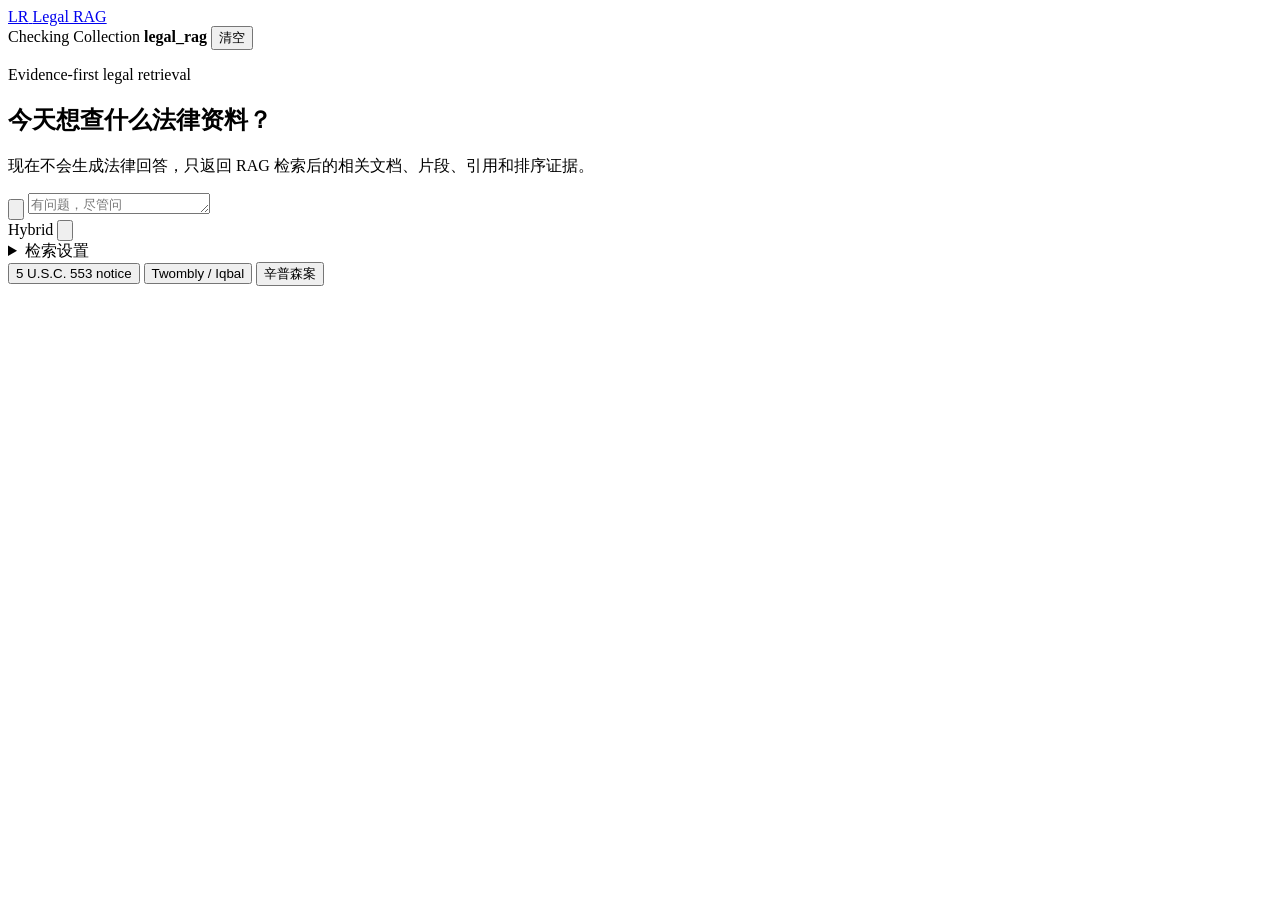
==== src/legal_rag/web/index.html @ 94f31034 "feat: add metadata filters to retrieval" ====
<!doctype html>
<html lang="zh-CN">
  <head>
    <meta charset="utf-8" />
    <meta name="viewport" content="width=device-width, initial-scale=1" />
    <title>Legal RAG</title>
    <link rel="preconnect" href="https://fonts.googleapis.com" />
    <link rel="preconnect" href="https://fonts.gstatic.com" crossorigin />
    <link
      href="https://fonts.googleapis.com/css2?family=Geist:wght@400;500;600;700;800;900&family=Geist+Mono:wght@500;700&display=swap"
      rel="stylesheet"
    />
    <link rel="stylesheet" href="/static/styles.css" />
  </head>
  <body>
    <header class="app-header" aria-label="Legal RAG workspace status">
      <a class="brand" href="/" aria-label="Legal RAG home">
        <span class="brand-mark">LR</span>
        <span>Legal RAG</span>
      </a>
      <div class="runtime-strip">
        <span class="status-pill">
          <span class="pulse-dot" aria-hidden="true"></span>
          <span id="apiStatus">Checking</span>
        </span>
        <span class="status-pill">Collection <strong id="collectionName">legal_rag</strong></span>
        <button class="ghost-button" id="clearBtn" type="button">清空</button>
      </div>
    </header>

    <main class="docket-shell" aria-label="Legal RAG evidence assistant">
      <section class="empty-state" id="emptyState" aria-label="Start a retrieval chat">
        <p class="kicker">Evidence-first legal retrieval</p>
        <h1>今天想查什么法律资料？</h1>
        <p class="intro-copy">
          现在不会生成法律回答，只返回 RAG 检索后的相关文档、片段、引用和排序证据。
        </p>
      </section>

      <section class="chat-log" id="chatLog" aria-live="polite" aria-label="Retrieval conversation"></section>

      <section class="composer-shell" aria-label="Ask the legal corpus">
        <form class="prompt-bar" id="queryForm">
          <button class="icon-button" type="button" id="ingestBtn" title="导入默认语料">
            <span aria-hidden="true">
              <svg viewBox="0 0 24 24" focusable="false">
                <path d="M12 3v12M7 10l5 5 5-5M5 21h14" />
              </svg>
            </span>
          </button>
          <textarea
            id="questionInput"
            rows="1"
            spellcheck="true"
            placeholder="有问题，尽管问"
            aria-label="法律资料检索问题"
          ></textarea>
          <div class="composer-actions">
            <span class="mode-readout" id="modeReadout">Hybrid</span>
            <button class="send-button" id="sendBtn" type="submit" aria-label="查找资料">
              <svg viewBox="0 0 24 24" focusable="false" aria-hidden="true">
                <path d="M5 12h14M13 6l6 6-6 6" />
              </svg>
            </button>
          </div>
        </form>

        <details class="advanced-panel">
          <summary>检索设置</summary>
          <div class="control-row">
            <div class="mode-switch" role="radiogroup" aria-label="Retrieval mode">
              <button class="segment active" type="button" data-mode="hybrid">Hybrid</button>
              <button class="segment" type="button" data-mode="dense">Dense</button>
              <button class="segment" type="button" data-mode="bm25">BM25</button>
            </div>
            <label class="range-control" for="topK">
              <span>Top K</span>
              <output id="topKValue">8</output>
              <input id="topK" type="range" min="1" max="20" value="8" />
            </label>
          </div>
          <div class="filter-grid" aria-label="Metadata filters">
            <label class="filter-field" for="filterDocType">
              <span>文档类型</span>
              <select id="filterDocType">
                <option value="">不限</option>
                <option value="case">Case</option>
                <option value="statute">Statute</option>
                <option value="regulation">Regulation</option>
                <option value="other">Other</option>
              </select>
            </label>
            <label class="filter-field" for="filterJurisdiction">
              <span>管辖区</span>
              <input id="filterJurisdiction" type="text" placeholder="US" />
            </label>
            <label class="filter-field" for="filterCourt">
              <span>法院</span>
              <input id="filterCourt" type="text" placeholder="Supreme Court" />
            </label>
            <label class="filter-field" for="filterDateFrom">
              <span>起始日期</span>
              <input id="filterDateFrom" type="date" />
            </label>
            <label class="filter-field" for="filterDateTo">
              <span>结束日期</span>
              <input id="filterDateTo" type="date" />
            </label>
          </div>
        </details>

        <div class="sample-row" aria-label="Sample legal retrieval questions">
          <button class="sample-chip" type="button" data-sample="What does 5 U.S.C. 553 require for notice?">
            5 U.S.C. 553 notice
          </button>
          <button class="sample-chip" type="button" data-sample="How do Twombly and Iqbal describe plausibility pleading?">
            Twombly / Iqbal
          </button>
          <button class="sample-chip" type="button" data-sample="辛普森案">
            辛普森案
          </button>
        </div>
      </section>
    </main>

    <template id="scoreTemplate">
      <div class="score-grid"></div>
    </template>

    <script src="/static/app.js" defer></script>
  </body>
</html>
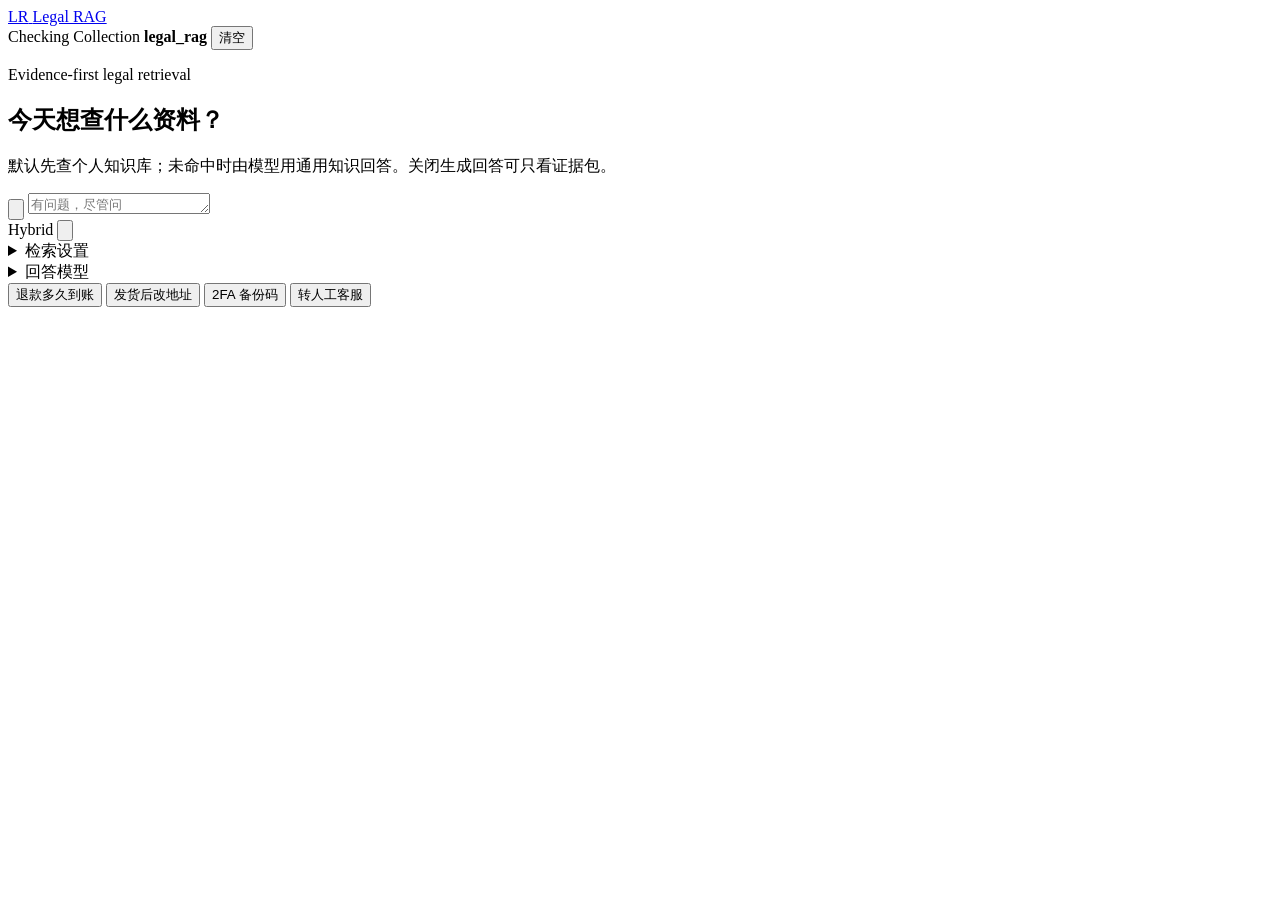
==== commit 40387f38: "feat: implement core RAG architecture with text chunking, query intent routing, and web UI scaffoldi" ====
--- a/src/legal_rag/web/index.html
+++ b/src/legal_rag/web/index.html
@@ -31,15 +31,15 @@
     <main class="docket-shell" aria-label="Legal RAG evidence assistant">
       <section class="empty-state" id="emptyState" aria-label="Start a retrieval chat">
         <p class="kicker">Evidence-first legal retrieval</p>
-        <h1>今天想查什么法律资料？</h1>
+        <h1>今天想查什么资料？</h1>
         <p class="intro-copy">
-          现在不会生成法律回答，只返回 RAG 检索后的相关文档、片段、引用和排序证据。
+          默认先查个人知识库；未命中时由模型用通用知识回答。关闭生成回答可只看证据包。
         </p>
       </section>
 
       <section class="chat-log" id="chatLog" aria-live="polite" aria-label="Retrieval conversation"></section>
 
-      <section class="composer-shell" aria-label="Ask the legal corpus">
+      <section class="composer-shell" aria-label="Ask the retrieval corpus">
         <form class="prompt-bar" id="queryForm">
           <button class="icon-button" type="button" id="ingestBtn" title="导入默认语料">
             <span aria-hidden="true">
@@ -87,6 +87,10 @@
                 <option value="case">Case</option>
                 <option value="statute">Statute</option>
                 <option value="regulation">Regulation</option>
+                <option value="policy">Policy</option>
+                <option value="guide">Guide</option>
+                <option value="sop">SOP</option>
+                <option value="faq">FAQ</option>
                 <option value="other">Other</option>
               </select>
             </label>
@@ -106,18 +110,81 @@
               <span>结束日期</span>
               <input id="filterDateTo" type="date" />
             </label>
+            <label class="filter-field" for="filterDomain">
+              <span>领域</span>
+              <input id="filterDomain" type="text" placeholder="customer_support" />
+            </label>
+            <label class="filter-field" for="filterProduct">
+              <span>产品</span>
+              <input id="filterProduct" type="text" placeholder="commerce" />
+            </label>
+            <label class="filter-field" for="filterCategory">
+              <span>分类</span>
+              <input id="filterCategory" type="text" placeholder="returns" />
+            </label>
+            <label class="filter-field" for="filterLocale">
+              <span>语言</span>
+              <input id="filterLocale" type="text" placeholder="zh-cn" />
+            </label>
           </div>
         </details>
 
-        <div class="sample-row" aria-label="Sample legal retrieval questions">
-          <button class="sample-chip" type="button" data-sample="What does 5 U.S.C. 553 require for notice?">
-            5 U.S.C. 553 notice
+        <details class="advanced-panel llm-panel">
+          <summary>回答模型</summary>
+          <div class="control-row llm-control-row">
+            <label class="toggle-field" for="answerEnabled">
+              <input id="answerEnabled" type="checkbox" checked />
+              <span>生成回答</span>
+            </label>
+            <label class="filter-field" for="llmPreset">
+              <span>模型预设</span>
+              <select id="llmPreset">
+                <option value="ollama-gemma4">Ollama Gemma 4 E2B</option>
+                <option value="deepseek-chat">DeepSeek Chat</option>
+                <option value="openai-compatible">OpenAI Compatible</option>
+                <option value="openrouter">OpenRouter</option>
+                <option value="siliconflow">SiliconFlow</option>
+                <option value="lmstudio">LM Studio Local</option>
+                <option value="custom">Custom</option>
+              </select>
+            </label>
+          </div>
+          <div class="filter-grid" aria-label="Answer model configuration">
+            <label class="filter-field" for="llmBaseUrl">
+              <span>Base URL</span>
+              <input id="llmBaseUrl" type="text" spellcheck="false" />
+            </label>
+            <label class="filter-field" for="llmModel">
+              <span>Model</span>
+              <input id="llmModel" type="text" spellcheck="false" />
+            </label>
+            <label class="filter-field" for="llmApiKey">
+              <span>API Key</span>
+              <input id="llmApiKey" type="password" autocomplete="off" placeholder="只在本次请求发送" />
+            </label>
+            <label class="filter-field" for="llmTemperature">
+              <span>Temperature</span>
+              <input id="llmTemperature" type="number" min="0" max="2" step="0.1" value="0.2" />
+            </label>
+            <label class="filter-field" for="llmMaxTokens">
+              <span>Max tokens</span>
+              <input id="llmMaxTokens" type="number" min="64" max="4000" step="64" value="700" />
+            </label>
+          </div>
+        </details>
+
+        <div class="sample-row" aria-label="Sample retrieval questions">
+          <button class="sample-chip" type="button" data-sample="退款多久到账">
+            退款多久到账
           </button>
-          <button class="sample-chip" type="button" data-sample="How do Twombly and Iqbal describe plausibility pleading?">
-            Twombly / Iqbal
+          <button class="sample-chip" type="button" data-sample="订单发货后还能改地址吗">
+            发货后改地址
           </button>
-          <button class="sample-chip" type="button" data-sample="辛普森案">
-            辛普森案
+          <button class="sample-chip" type="button" data-sample="两步验证备份码丢了怎么办">
+            2FA 备份码
+          </button>
+          <button class="sample-chip" type="button" data-sample="什么时候会转人工客服">
+            转人工客服
           </button>
         </div>
       </section>
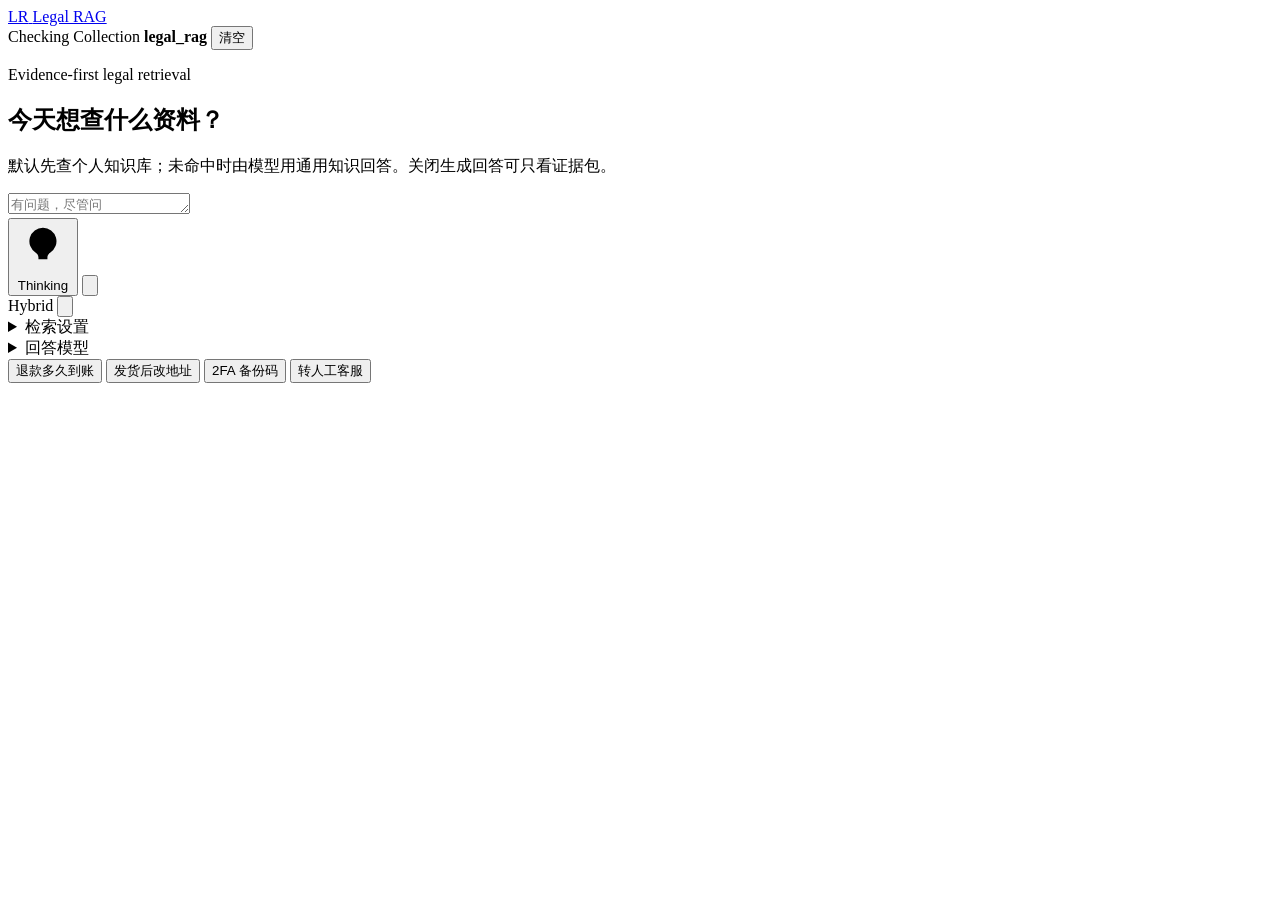
==== commit ee9bb4d7: "Fix support-span grounding and fallback controls" ====
--- a/src/legal_rag/web/index.html
+++ b/src/legal_rag/web/index.html
@@ -41,13 +41,6 @@
 
       <section class="composer-shell" aria-label="Ask the retrieval corpus">
         <form class="prompt-bar" id="queryForm">
-          <button class="icon-button" type="button" id="ingestBtn" title="导入默认语料">
-            <span aria-hidden="true">
-              <svg viewBox="0 0 24 24" focusable="false">
-                <path d="M12 3v12M7 10l5 5 5-5M5 21h14" />
-              </svg>
-            </span>
-          </button>
           <textarea
             id="questionInput"
             rows="1"
@@ -55,13 +48,37 @@
             placeholder="有问题，尽管问"
             aria-label="法律资料检索问题"
           ></textarea>
-          <div class="composer-actions">
-            <span class="mode-readout" id="modeReadout">Hybrid</span>
-            <button class="send-button" id="sendBtn" type="submit" aria-label="查找资料">
-              <svg viewBox="0 0 24 24" focusable="false" aria-hidden="true">
-                <path d="M5 12h14M13 6l6 6-6 6" />
-              </svg>
-            </button>
+          <div class="composer-toolbar">
+            <div class="composer-tools">
+              <button
+                class="thinking-toggle"
+                type="button"
+                id="thinkingToggle"
+                aria-pressed="false"
+                title="回答时启用模型思考"
+              >
+                <svg viewBox="0 0 24 24" focusable="false" aria-hidden="true">
+                  <path d="M12 3a6 6 0 0 0-3.2 11.1c.8.5 1.2 1.3 1.2 2.2V17h4v-.7c0-.9.5-1.8 1.2-2.2A6 6 0 0 0 12 3Z" />
+                  <path d="M10 21h4M10 17h4" />
+                </svg>
+                <span>Thinking</span>
+              </button>
+              <button class="icon-button" type="button" id="ingestBtn" title="导入默认语料">
+                <span aria-hidden="true">
+                  <svg viewBox="0 0 24 24" focusable="false">
+                    <path d="M12 3v12M7 10l5 5 5-5M5 21h14" />
+                  </svg>
+                </span>
+              </button>
+            </div>
+            <div class="composer-actions">
+              <span class="mode-readout" id="modeReadout">Hybrid</span>
+              <button class="send-button" id="sendBtn" type="submit" aria-label="查找资料">
+                <svg viewBox="0 0 24 24" focusable="false" aria-hidden="true">
+                  <path d="M5 12h14M13 6l6 6-6 6" />
+                </svg>
+              </button>
+            </div>
           </div>
         </form>
 
@@ -139,7 +156,7 @@
             <label class="filter-field" for="llmPreset">
               <span>模型预设</span>
               <select id="llmPreset">
-                <option value="ollama-gemma4">Ollama Gemma 4 E2B</option>
+                <option value="ollama-qwen35">Ollama Qwen 3.5 9B</option>
                 <option value="deepseek-chat">DeepSeek Chat</option>
                 <option value="openai-compatible">OpenAI Compatible</option>
                 <option value="openrouter">OpenRouter</option>
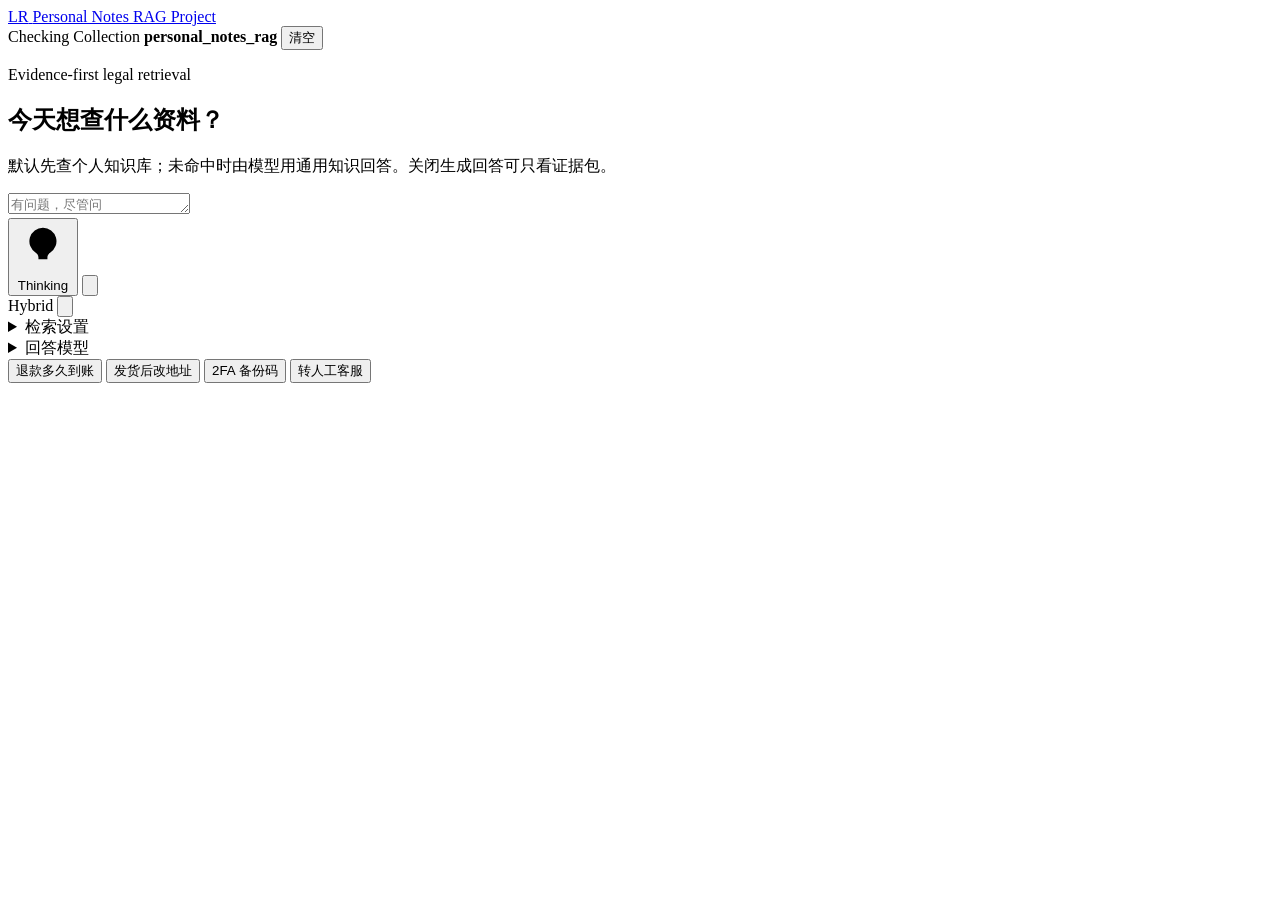
==== commit 049332c8: "Rename project to Personal Notes RAG Project" ====
--- a/src/legal_rag/web/index.html
+++ b/src/legal_rag/web/index.html
@@ -3,7 +3,7 @@
   <head>
     <meta charset="utf-8" />
     <meta name="viewport" content="width=device-width, initial-scale=1" />
-    <title>Legal RAG</title>
+    <title>Personal Notes RAG Project</title>
     <link rel="preconnect" href="https://fonts.googleapis.com" />
     <link rel="preconnect" href="https://fonts.gstatic.com" crossorigin />
     <link
@@ -13,22 +13,22 @@
     <link rel="stylesheet" href="/static/styles.css" />
   </head>
   <body>
-    <header class="app-header" aria-label="Legal RAG workspace status">
-      <a class="brand" href="/" aria-label="Legal RAG home">
+    <header class="app-header" aria-label="Personal Notes RAG Project workspace status">
+      <a class="brand" href="/" aria-label="Personal Notes RAG Project home">
         <span class="brand-mark">LR</span>
-        <span>Legal RAG</span>
+        <span>Personal Notes RAG Project</span>
       </a>
       <div class="runtime-strip">
         <span class="status-pill">
           <span class="pulse-dot" aria-hidden="true"></span>
           <span id="apiStatus">Checking</span>
         </span>
-        <span class="status-pill">Collection <strong id="collectionName">legal_rag</strong></span>
+        <span class="status-pill">Collection <strong id="collectionName">personal_notes_rag</strong></span>
         <button class="ghost-button" id="clearBtn" type="button">清空</button>
       </div>
     </header>
 
-    <main class="docket-shell" aria-label="Legal RAG evidence assistant">
+    <main class="docket-shell" aria-label="Personal Notes RAG Project evidence assistant">
       <section class="empty-state" id="emptyState" aria-label="Start a retrieval chat">
         <p class="kicker">Evidence-first legal retrieval</p>
         <h1>今天想查什么资料？</h1>
